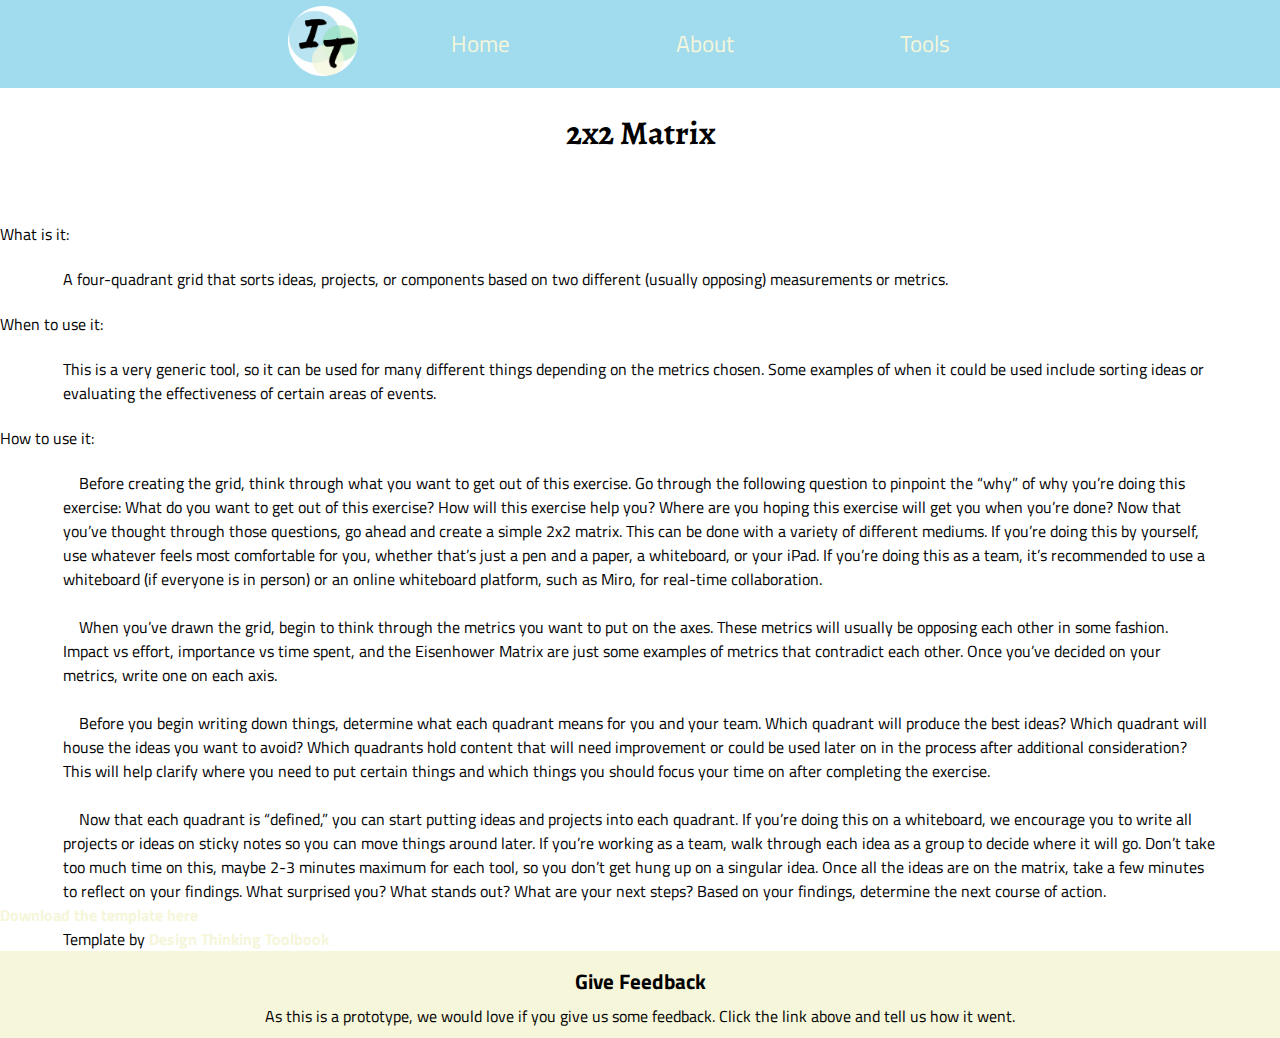
==== 2x2_matrix.html @ 0d3f91d3 "Changed to bigger font sizes and addded images folder" ====
<!DOCTYPE html>
<html lang="en">
<head>
    <meta charset="UTF-8">
    <meta name="viewport" content="width=device-width, initial-scale=1.0">
    <title>Innovation Toolbox</title>
    <!-- styling references-->
    <link rel="stylesheet" href="styling\basic_styling.css">
    <link rel="stylesheet" href="styling\indiv_tool.css">
    <!-- The following are the links to the Google Font: Titillium Web and Alegraya Serif -->
    <link rel="preconnect" href="https://fonts.googleapis.com">
    <link rel="preconnect" href="https://fonts.gstatic.com" crossorigin>
    <link href="https://fonts.googleapis.com/css2?family=Titillium+Web:ital,wght@0,200;0,300;0,400;0,600;0,700;0,900;1,200;1,300;1,400;1,600;1,700&display=swap" rel="stylesheet">

    <link rel="preconnect" href="https://fonts.googleapis.com">
    <link rel="preconnect" href="https://fonts.gstatic.com" crossorigin>
    <link href="https://fonts.googleapis.com/css2?family=Alegreya:ital,wght@0,400..900;1,400..900&family=Titillium+Web:ital,wght@0,200;0,300;0,400;0,600;0,700;0,900;1,200;1,300;1,400;1,600;1,700&display=swap" rel="stylesheet">

</head>
<body>
    
    <!-- the navbar contains the links to the other pages of the IT website-->

    <div class="navbar">
        <ul>
            <li class="nav_IT_logo">
                <a href="index.html">
                    <img src="images/IT_logo.png" alt="3 overlapping colored circles with 'IT' on top" width="70px" height="70px">
                </a>
            </li>
            <li class="nav_link">
                <a href="index.html"><p class="links">Home</p></a>
            </li>
            <li class="nav_link">
                <a href="about.html" ><p class="links">About</p></a>
            </li>
            <li class="nav_link">
                <a href="tools.html"><p class="links">Tools</p></a>
            </li>
        </ul>
    </div>

    <main>
        <div class="tool_page">
            <div class="tool_heading">
                <h1 class="headings" id="twos_matrix_heading">2x2 Matrix</h1>
            </div>

            <br>
            <div class="what">
                <h4 class="subheading">What is it:</h4>
                <p>A four-quadrant grid that sorts ideas, projects, or components based on two different (usually opposing) measurements or metrics.</p>
            </div>

            <div class="when">
                <h4 class="subheading">When to use it:</h4>
                <p>This is a very generic tool, so it can be used for many different things depending on the metrics chosen. Some examples of when it could be used include sorting ideas or evaluating the effectiveness of certain areas of events.</p>
            </div>

            <div class="how">
                <h4 class="subheading">How to use it:</h4>
                <p>&emsp;Before creating the grid, think through what you want to get out of this exercise. Go through the following question to pinpoint the “why” of why you’re doing this exercise: What do you want to get out of this exercise? How will this exercise help you? Where are you hoping this exercise will get you when you’re done? Now that you’ve thought through those questions, go ahead and create a simple 2x2 matrix. This can be done with a variety of different mediums. If you’re doing this by yourself, use whatever feels most comfortable for you, whether that’s just a pen and a paper, a whiteboard, or your iPad. If you’re doing this as a team, it’s recommended to use a whiteboard (if everyone is in person) or an online whiteboard platform, such as Miro, for real-time collaboration. </p>
                <br>
                <p>&emsp;When you’ve drawn the grid, begin to think through the metrics you want to put on the axes. These metrics will usually be opposing each other in some fashion. Impact vs effort, importance vs time spent, and the Eisenhower Matrix are just some examples of metrics that contradict each other. Once you’ve decided on your metrics, write one on each axis.</p>
                <br>
                <p>&emsp;Before you begin writing down things, determine what each quadrant means for you and your team. Which quadrant will produce the best ideas? Which quadrant will house the ideas you want to avoid? Which quadrants hold content that will need improvement or could be used later on in the process after additional consideration? This will help clarify where you need to put certain things and which things you should focus your time on after completing the exercise.</p>
                <br>
                <p>&emsp;Now that each quadrant is “defined,” you can start putting ideas and projects into each quadrant. If you’re doing this on a whiteboard, we encourage you to write all projects or ideas on sticky notes so you can move things around later. If you’re working as a team, walk through each idea as a group to decide where it will go. Don’t take too much time on this, maybe 2-3 minutes maximum for each tool, so you don’t get hung up on a singular idea. Once all the ideas are on the matrix, take a few minutes to reflect on your findings. What surprised you? What stands out? What are your next steps? Based on your findings, determine the next course of action.</p>
            </div>

            <div class="templates">
                <a id="twos_matrix_template_link" href="https://en.dt-toolbook.com/_files/ugd/fc35c6_955c18acb5e9449697da38d218e2fb74.pdf">Download the template here</a>
                <p class="citation">Template by 
                    <a id="citation_link" href="https://en.dt-toolbook.com/">Design Thinking Toolbook</a>
                </p>
            </div>

        </div>
    </main>

    <footer>
        <div class="feedback_section">
            <h1 class="feedback">
                <a href="https://forms.gle/dnY4aQ4bUEoutJkLA" id="feedback_link">Give Feedback</a>
            </h1>
            <p id="feedback_paragraph">As this is a prototype, we would love if you give us some feedback. Click the link above and tell us how it went.</p>
        </div> 
    </footer>

</body>
</html>
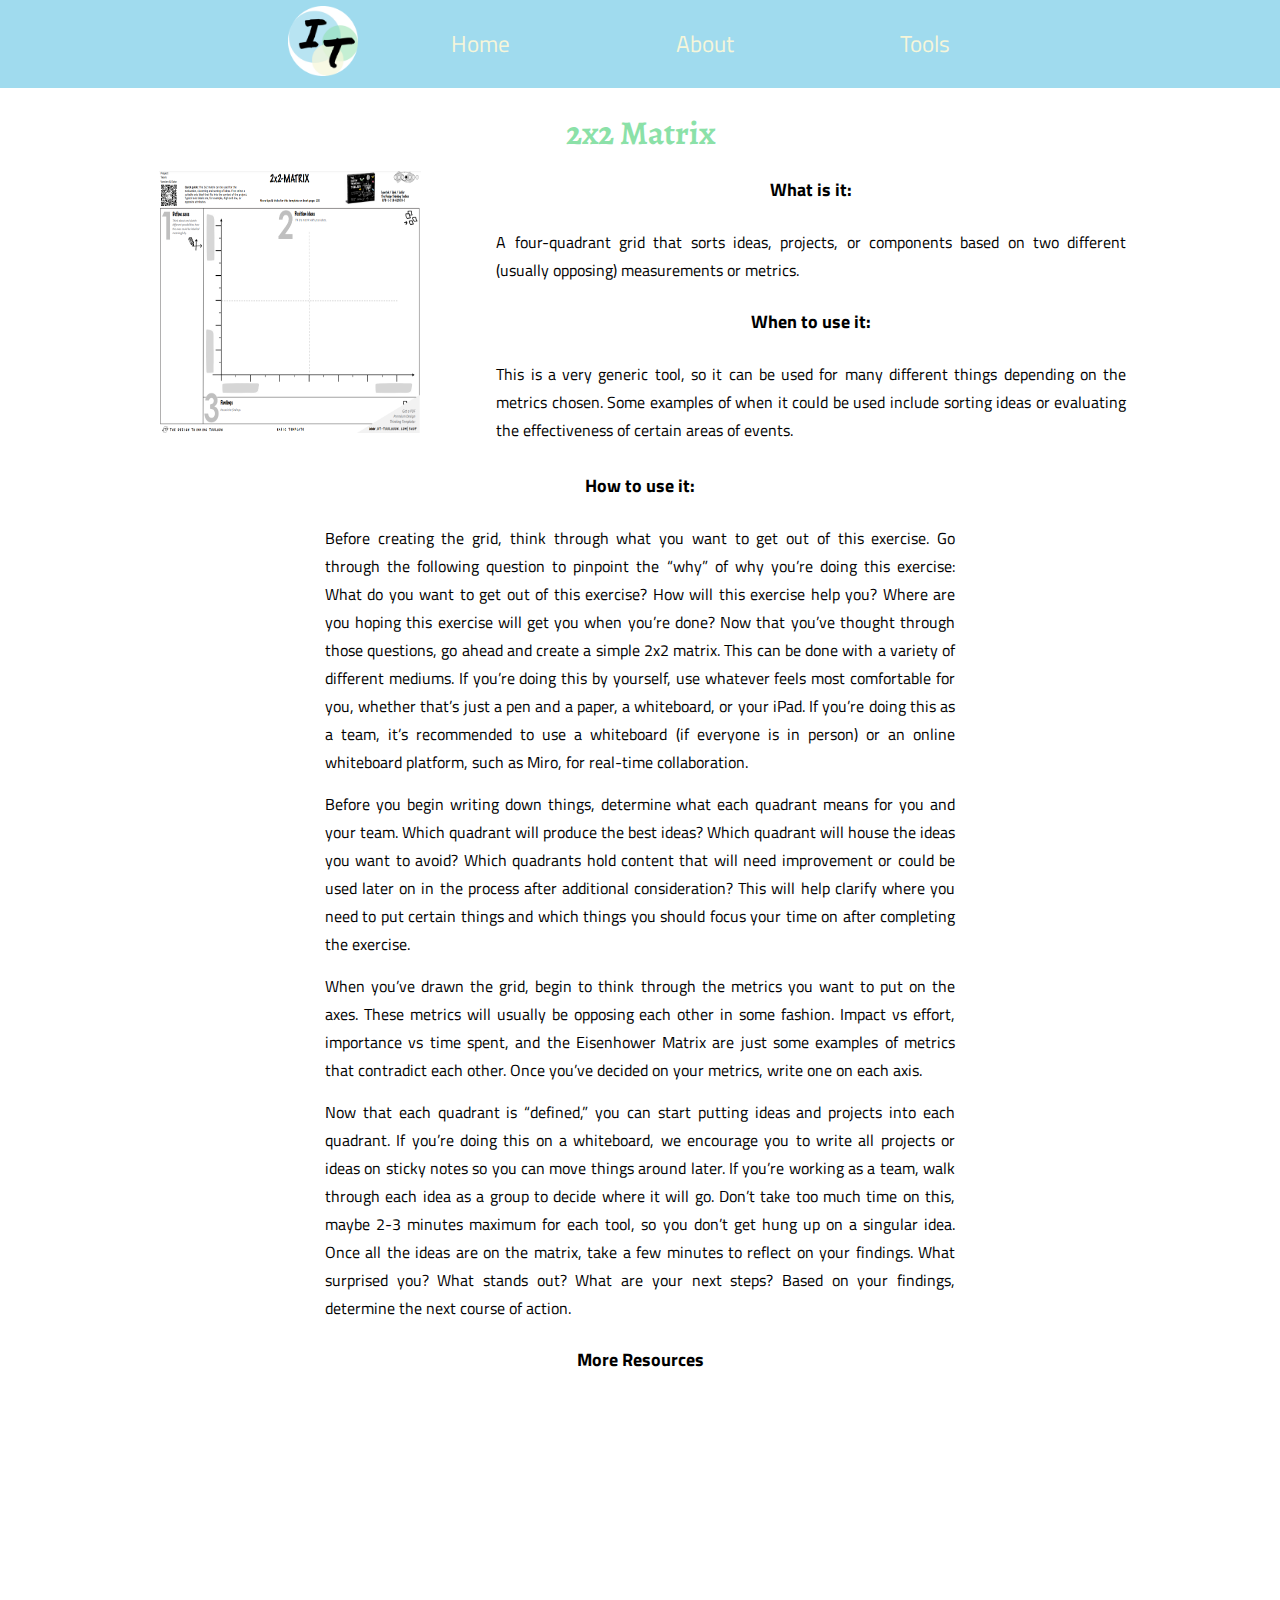
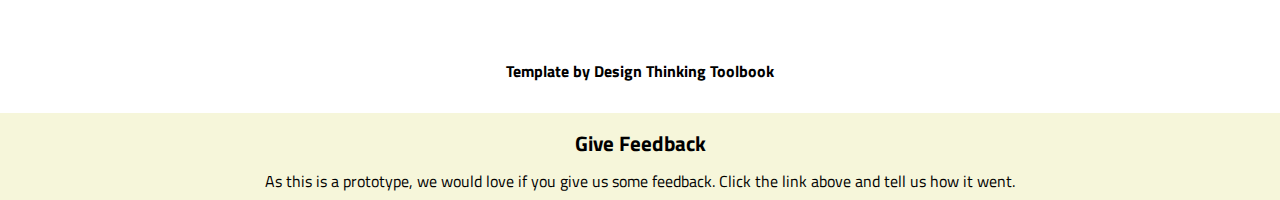
==== commit 6f758290: "Added images, resource videos, and changed the layout of the indivudal tool pages" ====
--- a/2x2_matrix.html
+++ b/2x2_matrix.html
@@ -41,42 +41,95 @@
     </div>
 
     <main>
+        <h1 class="headings" id="twos_matrix_heading">2x2 Matrix</h3>
+
+        <div class="image_def_section">
+            <figure>
+                <a href="https://en.dt-toolbook.com/_files/ugd/fc35c6_955c18acb5e9449697da38d218e2fb74.pdf">
+                    <img class="template_img" src="/images/2x2 Matrix.png" alt="Screenshot of 4 quadrant matrix" class="indiv_tool_template">
+                </a>
+            </figure>
+
+            <div class="what_and_when_section">
+                <div class="what_section">
+                    <h3 class="subheading">What is it:</h3>
+                    <p class="tool_explanations">A four-quadrant grid that sorts ideas, projects, or components based on two different (usually opposing) measurements or metrics.</p>
+                </div>
+
+                <div class="when_section">
+                    <h3 class="subheading">When to use it:</h3>
+                    <p class="tool_explanations">This is a very generic tool, so it can be used for many different things depending on the metrics chosen. Some examples of when it could be used include sorting ideas or evaluating the effectiveness of certain areas of events.</p>
+                </div>
+            </div>
+
+        </div>
+
+        <h3 class="subheading">How to use it:</h3>
+
+        <div class="how_section">
+            <p class="tool_explanations">Before creating the grid, think through what you want to get out of this exercise. Go through the following question to pinpoint the “why” of why you’re doing this exercise: What do you want to get out of this exercise? How will this exercise help you? Where are you hoping this exercise will get you when you’re done? Now that you’ve thought through those questions, go ahead and create a simple 2x2 matrix. This can be done with a variety of different mediums. If you’re doing this by yourself, use whatever feels most comfortable for you, whether that’s just a pen and a paper, a whiteboard, or your iPad. If you’re doing this as a team, it’s recommended to use a whiteboard (if everyone is in person) or an online whiteboard platform, such as Miro, for real-time collaboration.</p>
+            <p class="tool_explanations">Before you begin writing down things, determine what each quadrant means for you and your team. Which quadrant will produce the best ideas? Which quadrant will house the ideas you want to avoid? Which quadrants hold content that will need improvement or could be used later on in the process after additional consideration? This will help clarify where you need to put certain things and which things you should focus your time on after completing the exercise.</p>
+            <p class="tool_explanations">When you’ve drawn the grid, begin to think through the metrics you want to put on the axes. These metrics will usually be opposing each other in some fashion. Impact vs effort, importance vs time spent, and the Eisenhower Matrix are just some examples of metrics that contradict each other. Once you’ve decided on your metrics, write one on each axis.</p>
+            <p class="tool_explanations">Now that each quadrant is “defined,” you can start putting ideas and projects into each quadrant. If you’re doing this on a whiteboard, we encourage you to write all projects or ideas on sticky notes so you can move things around later. If you’re working as a team, walk through each idea as a group to decide where it will go. Don’t take too much time on this, maybe 2-3 minutes maximum for each tool, so you don’t get hung up on a singular idea. Once all the ideas are on the matrix, take a few minutes to reflect on your findings. What surprised you? What stands out? What are your next steps? Based on your findings, determine the next course of action.</p>
+        </div>
+
+        <h3 class="subheading">More Resources</h3>
+
+        <div class="examples_section">
+            <!-- Place for all the videos -->
+            <iframe src="https://www.youtube.com/embed/FS4S4U-IrFY?si=nmCouoVmhtKI2bJa" title="YouTube video player" frameborder="0" allow="accelerometer; autoplay; clipboard-write; encrypted-media; gyroscope; picture-in-picture; web-share" referrerpolicy="strict-origin-when-cross-origin" allowfullscreen></iframe>
+            <iframe src="https://www.youtube.com/embed/zFIq6Io8FB8?si=4F5rZNQtVlhM8WN3" title="YouTube video player" frameborder="0" allow="accelerometer; autoplay; clipboard-write; encrypted-media; gyroscope; picture-in-picture; web-share" referrerpolicy="strict-origin-when-cross-origin" allowfullscreen></iframe>
+        </div>
+
+        <p class="citation">Template by 
+            <a id="citation_link" href="https://en.dt-toolbook.com/">Design Thinking Toolbook</a>
+        </p>
+        
+
+    </main>
+
+    <!-- <main>
         <div class="tool_page">
             <div class="tool_heading">
                 <h1 class="headings" id="twos_matrix_heading">2x2 Matrix</h1>
             </div>
 
             <br>
-            <div class="what">
-                <h4 class="subheading">What is it:</h4>
-                <p>A four-quadrant grid that sorts ideas, projects, or components based on two different (usually opposing) measurements or metrics.</p>
-            </div>
-
-            <div class="when">
-                <h4 class="subheading">When to use it:</h4>
-                <p>This is a very generic tool, so it can be used for many different things depending on the metrics chosen. Some examples of when it could be used include sorting ideas or evaluating the effectiveness of certain areas of events.</p>
-            </div>
-
-            <div class="how">
-                <h4 class="subheading">How to use it:</h4>
-                <p>&emsp;Before creating the grid, think through what you want to get out of this exercise. Go through the following question to pinpoint the “why” of why you’re doing this exercise: What do you want to get out of this exercise? How will this exercise help you? Where are you hoping this exercise will get you when you’re done? Now that you’ve thought through those questions, go ahead and create a simple 2x2 matrix. This can be done with a variety of different mediums. If you’re doing this by yourself, use whatever feels most comfortable for you, whether that’s just a pen and a paper, a whiteboard, or your iPad. If you’re doing this as a team, it’s recommended to use a whiteboard (if everyone is in person) or an online whiteboard platform, such as Miro, for real-time collaboration. </p>
-                <br>
-                <p>&emsp;When you’ve drawn the grid, begin to think through the metrics you want to put on the axes. These metrics will usually be opposing each other in some fashion. Impact vs effort, importance vs time spent, and the Eisenhower Matrix are just some examples of metrics that contradict each other. Once you’ve decided on your metrics, write one on each axis.</p>
-                <br>
-                <p>&emsp;Before you begin writing down things, determine what each quadrant means for you and your team. Which quadrant will produce the best ideas? Which quadrant will house the ideas you want to avoid? Which quadrants hold content that will need improvement or could be used later on in the process after additional consideration? This will help clarify where you need to put certain things and which things you should focus your time on after completing the exercise.</p>
-                <br>
-                <p>&emsp;Now that each quadrant is “defined,” you can start putting ideas and projects into each quadrant. If you’re doing this on a whiteboard, we encourage you to write all projects or ideas on sticky notes so you can move things around later. If you’re working as a team, walk through each idea as a group to decide where it will go. Don’t take too much time on this, maybe 2-3 minutes maximum for each tool, so you don’t get hung up on a singular idea. Once all the ideas are on the matrix, take a few minutes to reflect on your findings. What surprised you? What stands out? What are your next steps? Based on your findings, determine the next course of action.</p>
-            </div>
-
-            <div class="templates">
-                <a id="twos_matrix_template_link" href="https://en.dt-toolbook.com/_files/ugd/fc35c6_955c18acb5e9449697da38d218e2fb74.pdf">Download the template here</a>
-                <p class="citation">Template by 
-                    <a id="citation_link" href="https://en.dt-toolbook.com/">Design Thinking Toolbook</a>
-                </p>
+            
+            <div class="article">
+                <img class="tool_template" src="images/2x2 Matrix.png" alt="2x2 Matrix template">
+                
+                <div class="what">
+                    <h4 class="subheading">What is it:</h4>
+                    <p>A four-quadrant grid that sorts ideas, projects, or components based on two different (usually opposing) measurements or metrics.</p>
+                </div>
+    
+                <div class="when">
+                    <h4 class="subheading">When to use it:</h4>
+                    <p>This is a very generic tool, so it can be used for many different things depending on the metrics chosen. Some examples of when it could be used include sorting ideas or evaluating the effectiveness of certain areas of events.</p>
+                </div>
+    
+                <div class="how">
+                    <h4 class="subheading">How to use it:</h4>
+                    <p>&emsp;Before creating the grid, think through what you want to get out of this exercise. Go through the following question to pinpoint the “why” of why you’re doing this exercise: What do you want to get out of this exercise? How will this exercise help you? Where are you hoping this exercise will get you when you’re done? Now that you’ve thought through those questions, go ahead and create a simple 2x2 matrix. This can be done with a variety of different mediums. If you’re doing this by yourself, use whatever feels most comfortable for you, whether that’s just a pen and a paper, a whiteboard, or your iPad. If you’re doing this as a team, it’s recommended to use a whiteboard (if everyone is in person) or an online whiteboard platform, such as Miro, for real-time collaboration. </p>
+                    <br>
+                    <p>&emsp;When you’ve drawn the grid, begin to think through the metrics you want to put on the axes. These metrics will usually be opposing each other in some fashion. Impact vs effort, importance vs time spent, and the Eisenhower Matrix are just some examples of metrics that contradict each other. Once you’ve decided on your metrics, write one on each axis.</p>
+                    <br>
+                    <p>&emsp;Before you begin writing down things, determine what each quadrant means for you and your team. Which quadrant will produce the best ideas? Which quadrant will house the ideas you want to avoid? Which quadrants hold content that will need improvement or could be used later on in the process after additional consideration? This will help clarify where you need to put certain things and which things you should focus your time on after completing the exercise.</p>
+                    <br>
+                    <p>&emsp;Now that each quadrant is “defined,” you can start putting ideas and projects into each quadrant. If you’re doing this on a whiteboard, we encourage you to write all projects or ideas on sticky notes so you can move things around later. If you’re working as a team, walk through each idea as a group to decide where it will go. Don’t take too much time on this, maybe 2-3 minutes maximum for each tool, so you don’t get hung up on a singular idea. Once all the ideas are on the matrix, take a few minutes to reflect on your findings. What surprised you? What stands out? What are your next steps? Based on your findings, determine the next course of action.</p>
+                </div>
+    
+                <div class="templates">
+                    <a id="twos_matrix_template_link" href="https://en.dt-toolbook.com/_files/ugd/fc35c6_955c18acb5e9449697da38d218e2fb74.pdf">Download the template here</a>
+                    <p class="citation">Template by 
+                        <a id="citation_link" href="https://en.dt-toolbook.com/">Design Thinking Toolbook</a>
+                    </p>
+                </div>
             </div>
 
         </div>
-    </main>
+    </main> -->
 
     <footer>
         <div class="feedback_section">
